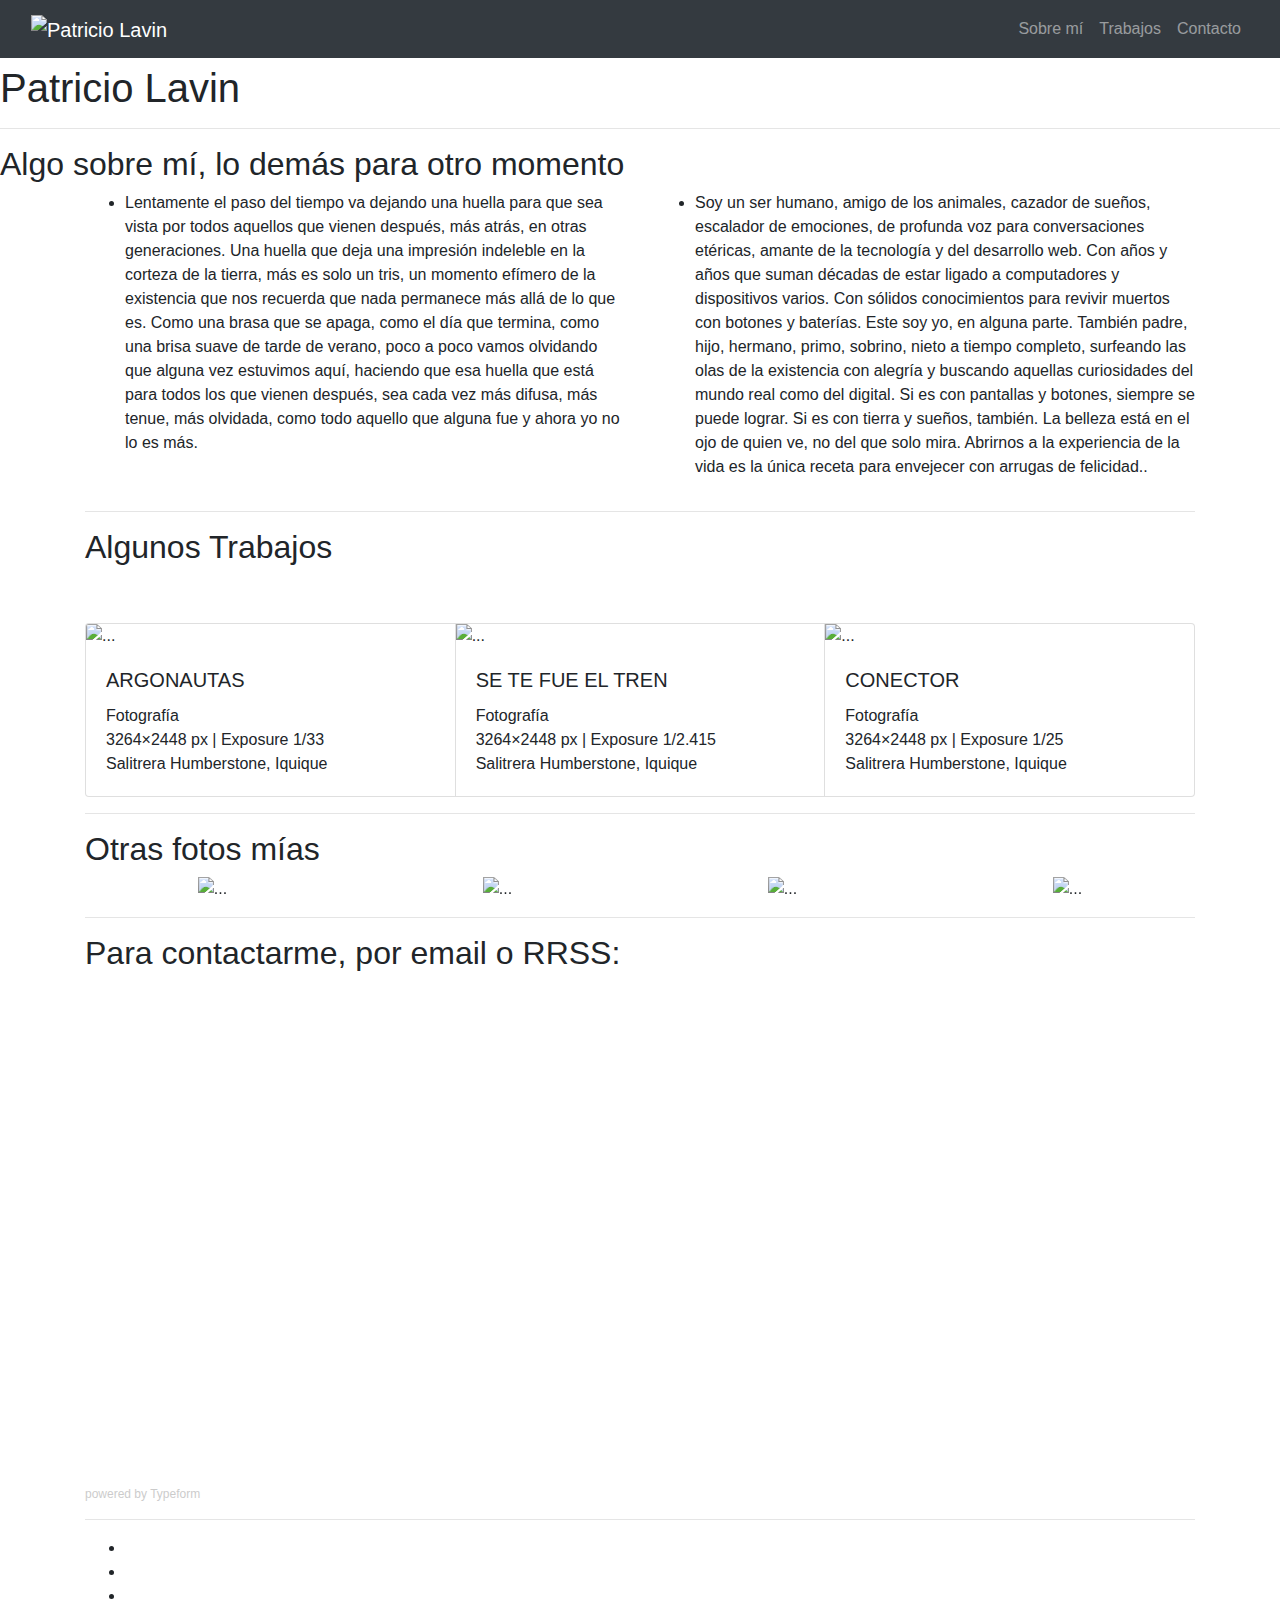
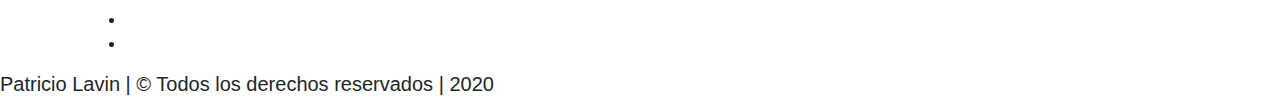
==== index.html @ ebdcbcbe "Versión #3.-" ====
<!DOCTYPE html>
<html lang="es" dir="ltr">

<head>
  <title>Mi Portafolio</title> <!-- nombre de la página -->
  <meta charset="UTF-8">
  <meta name="viewport" content="width=device-width, initial-scale=1.0">
  <meta http-equiv="X-UA-Compatible" content="ie=edge">
  <meta name="author" content="Patricio Lavin Pizarro"> <!-- autor de la página -->
  <meta name="description" content="Este es mi portafolio personal"> <!-- descripción del sitio -->
  <meta name="keywords" content="fotos, bio, biografia, trabajos, vida, portafolio, descripcion, experiencias, contacto"> <!-- palabras importantes -->
  <link rel="shortcut icon" type=”image/png” href="./assets/img/favicon.png"> <!-- icono de la página -->

  <!--CSS de Bootstrap 4.4.1-->
  <link href="https://stackpath.bootstrapcdn.com/bootstrap/4.4.1/css/bootstrap.min.css" rel="stylesheet" integrity="sha384-Vkoo8x4CGsO3+Hhxv8T/Q5PaXtkKtu6ug5TOeNV6gBiFeWPGFN9MuhOf23Q9Ifjh" crossorigin="anonymous">

  <!--Google Fonts-->
  <link href="https://fonts.googleapis.com/css?family=Oswald:200,300,400,500,600,700&display=swap&subset=latin-ext" rel="stylesheet">

  <!--Font Awesome-->
  <link rel="stylesheet" href="https://use.fontawesome.com/releases/v5.6.3/css/all.css" integrity="sha384-UHRtZLI+pbxtHCWp1t77Bi1L4ZtiqrqD80Kn4Z8NTSRyMA2Fd33n5dQ8lWUE00s/" crossorigin="anonymous">

  <!--Mi estilo-->
  <link rel="stylesheet" href="assets/css/style.css">




</head>

<body>

  <!-- LOADER -->
  <div id="preloader">
    <div class="loader">
      <span></span>
      <span></span>
      <span></span>
      <span></span>
    </div>
  </div><!-- end loader -->
  <!-- END LOADER -->



  <div id="myModal" class="modal fade">
    <div class="modal-dialog">
      <div class="modal-content">
        <div class="modal-header">
          <button type="button" class="close" data-dismiss="modal" aria-hidden="true">&times;</button>
          <h4 class="modal-title">Subscribe our Newsletter</h4>
        </div>
        <div class="modal-body">
          <p>Subscribe to our mailing list to get the latest updates straight in your inbox.</p>
          <form>
            <div class="form-group">
              <input type="text" class="form-control" placeholder="Name">
            </div>
            <div class="form-group">
              <input type="email" class="form-control" placeholder="Email Address">
            </div>
            <button type="submit" class="btn btn-primary">Subscribe</button>
          </form>
        </div>
      </div>
    </div>
  </div>




  <!-- Menú de navegación NavBar -->
  <nav class="navbar navbar-expand-lg navbar-dark bg-dark navbar fixed-top">
    <div class="container-fluid">
      <a class="navbar-brand" href="#"> <img src="./assets/img/logo.png" alt="Patricio Lavin"></a>

      <button class="navbar-toggler" type="button" data-toggle="collapse" data-target="#navbarNav" aria-controls="navbarNav" aria-expanded="false" aria-label="Toggle navigation">
        <span class="navbar-toggler-icon"></span>
      </button>

      <div class="collapse navbar-collapse" id="navbarNav">

        <ul class="navbar-nav ml-auto">
          <li class="nav-item">
            <a class="nav-link" href="#aboutme">Sobre mí<span class="sr-only">(current) </span></a>
          </li>
          <li class="nav-item">
            <a class="nav-link" href="#trabajos">Trabajos</a>
          </li>
          <li class="nav-item">
            <a class="nav-link" href="#rrss">Contacto</a>
          </li>
        </ul>
      </div>
    </div>
  </nav>

  <header class="container">
    <div>
      <h2></h2>
      <!-- <a href="#work" class="btn btn-outline-info btn-lg mr-4">Trabajos</a>
    <a href="#contact" class="btn btn-info btn-lg">Contacto</a> -->
    </div>
  </header>


  <div>
    <h1 class="nombre1">Yo soy</h1>
    <h1 class="nombre1">Patricio Lavin</h1>
    <hr class="linea1">
    <h2 id="aboutme">Algo sobre mí, lo demás para otro momento</h2>
  </div>

  <!-- Columnas de texto -->
  <!-- Columna 1 (izquierda)-->
  <section>
    <div class="container">
      <div class="row">
        <div class="col-md-6">
          <ul>
            <li class="columna1">Lentamente el paso del tiempo va dejando una huella para que sea vista por todos aquellos que vienen después, más atrás, en otras generaciones. Una huella que deja una impresión indeleble en la corteza de la tierra,
              más es solo un tris, un momento efímero de la existencia que nos recuerda que nada permanece más allá de lo que es.
              Como una brasa que se apaga, como el día que termina, como una brisa suave de tarde de verano, poco a poco vamos olvidando que alguna vez estuvimos aquí, haciendo que esa huella que está para todos los que vienen después, sea cada vez
              más difusa, más tenue, más olvidada, como todo aquello que alguna fue y ahora yo no lo es más.</li>
          </ul>
        </div>

        <!-- Columna 2  (derecha)-->
        <!-- <section class="columna2"> -->
        <div class="col-md-6">
          <ul>
            <li class="columna2">Soy un ser humano, amigo de los animales, cazador de sueños, escalador de emociones, de profunda voz para conversaciones etéricas, amante de la tecnología y del desarrollo web. Con años y años que suman décadas de
              estar ligado a computadores y dispositivos varios. Con sólidos conocimientos para revivir muertos con botones y baterías. Este soy yo, en alguna parte. También padre, hijo, hermano, primo, sobrino, nieto a tiempo completo, surfeando las
              olas de la existencia con alegría y buscando aquellas curiosidades del mundo real como del digital. Si es con pantallas y botones, siempre se puede lograr. Si es con tierra y sueños, también. La belleza está en el ojo de quien ve, no
              del que solo mira. Abrirnos a la experiencia de la vida es la única receta para envejecer con arrugas de felicidad..</li>
          </ul>
        </div>
      </div>
    </div>
  </section>

  <!-- Línea horizontal divisoria -->
  <div class="container">
    <hr class="linea2">
  </div>

  <!-- Sección de tarjetas (CARDs) -->
  <section class="container">
    <h2 id="trabajos">Algunos Trabajos</h2>

    <!-- Tarjeta 1 -->
    <div class="card-group flex-container">
      <div class="tarjeta1 card mt-5">
        <img src="./assets/img/card-1.jpg" class="card-img-top" alt="...">
        <div class="card-body">
          <h5 class="card-title">ARGONAUTAS</h5>
          <p class="card-text">Fotografía<br>3264×2448 px | Exposure 1/33<br>Salitrera Humberstone, Iquique</p>
        </div>
      </div>

      <!-- Tarjeta 2 -->
      <div class="card mt-5">
        <img src="./assets/img/card-2.jpg" class="card-img-top" alt="...">
        <div class="card-body">
          <h5 class="card-title">SE TE FUE EL TREN</h5>
          <p class="card-text">Fotografía<br>3264×2448 px | Exposure 1/2.415<br>Salitrera Humberstone, Iquique</p>
        </div>
      </div>

      <!-- Tarjeta 3 -->
      <div class="card mt-5">
        <img src="./assets/img/card-3.jpg" class="card-img-top" alt="...">
        <div class="card-body">
          <h5 class="card-title">CONECTOR</h5>
          <p class="card-text">Fotografía<br>3264×2448 px | Exposure 1/25<br>Salitrera Humberstone, Iquique</p>
        </div>
      </div>
    </div>
  </section>

  <!-- Línea horizontal divisoria -->
  <div class="container">
    <hr class="linea3">
  </div>



  <!-- Sección del carrusel de imágenes -->
  <div id="blogCarousel" class="container carousel slide" data-ride="carousel">
    <h2 class="otrasfotos">Otras fotos mías</h2>
    <ol class="carousel-indicators">
      <li data-target="#blogCarousel" data-slide-to="0" class="active avance"></li>
      <li data-target="#blogCarousel" data-slide-to="1" class="avance"></li>
    </ol>
    <div class="carousel-inner">
      <div class="carousel-item active text-center data-interval=2000">
        <div class="row">
          <div class="col-3">
            <img class="image-1" src="./assets/img/slider-1.jpg" class="d-block w-100" alt="...">
          </div>
          <div class="col-3">
            <img class="image-2" src="./assets/img/slider-2.jpg" class="d-block w-100" alt="...">
          </div>
          <div class="col-3">
            <img class="image-3" src="./assets/img/slider-3.jpg" class="d-block w-100" alt="...">
          </div>
          <div class="col-3">
            <img class="image-4" src="./assets/img/slider-4.jpg" class="d-block w-100" alt="...">
          </div>
        </div>
      </div>

      <div class="carousel-item text-center data-interval=2000">
        <div class="row">
          <div class="col-3">
            <img class="image-5" src="./assets/img/slider-5.jpg" class="d-block w-100" alt="...">
          </div>
          <div class="col-3">
            <img class="image-6" src="./assets/img/slider-6.jpg" class="d-block w-100" alt="...">
          </div>
          <div class="col-3">
            <img class="image-7" src="./assets/img/slider-7.jpg" class="d-block w-100" alt="...">
          </div>
          <div class="col-3">
            <img class="image-8" src="./assets/img/slider-8.jpg" class="d-block w-100" alt="...">
          </div>
        </div>
      </div>
    </div>
  </div>



  <!-- Línea horizontal divisoria -->
  <div class="container">
    <hr class="linea4">
  </div>


  <h2 id="contactar" class="container">Para contactarme, por email o RRSS:</h2>



  <!-- Formulario de contacto -->
  <form class="container" action="index.html" method="post">
    <div class="typeform-widget" data-url="https://patriciolavin.typeform.com/to/FBckfj" style="width: 100%; height: 500px;"></div>
    <script>
      (function() {
        var qs, js, q, s, d = document,
          gi = d.getElementById,
          ce = d.createElement,
          gt = d.getElementsByTagName,
          id = "typef_orm",
          b = "https://embed.typeform.com/";
        if (!gi.call(d, id)) {
          js = ce.call(d, "script");
          js.id = id;
          js.src = b + "embed.js";
          q = gt.call(d, "script")[0];
          q.parentNode.insertBefore(js, q)
        }
      })()
    </script>
    <div style="font-family: Sans-Serif;font-size: 12px;color: #999;opacity: 0.5; padding-top: 5px;"> powered by <a
        href="https://admin.typeform.com/signup?utm_campaign=FBckfj&utm_source=typeform.com-01DZ78QC0HEN74T3Q3MVK8GKJC-free&utm_medium=typeform&utm_content=typeform-embedded-poweredbytypeform&utm_term=EN" style="color: #999"
        target="_blank">Typeform</a> </div>
  </form>




  <!-- Línea horizontal divisoria -->
  <div class="container">
    <hr class="linea4">
  </div>


  <footer>

    <div class="container">
      <div id="rrss">
        <ul class="flex-item">
          <li><a href="https://www.facebook.com/sirikartar.patricio" target="_blank"><i class="fab fa-facebook-square fa-3x btn-secondary" aria-hidden="true" data-toggle="tooltip" data-placement="top" title="Facebook"></i></a></li>

          <li><a href="https://twitter.com/PLavinP" target="_blank"><i class="fab fa-twitter-square fa-3x btn-secondary" aria-hidden="true" data-toggle="tooltip" data-placement="top" title="Twitter"></i></a></li>

          <li><a href="https://www.linkedin.com/in/patriciolavin/" target="_blank"><i class="fab fa-linkedin fa-3x btn-secondary" aria-hidden="true" data-toggle="tooltip" data-placement="top" title="LinkedIn"></i></a></li>

          <li><a href="https://www.instagram.com/patriciolavin/" target="_blank"><i class="fab fa-instagram fa-3x btn-secondary" aria-hidden="true" data-toggle="tooltip" data-placement="top" title="Instagram"></i></a></li>

          <li><a href="https://www.youtube.com" target="_blank"><i class="fab fa-youtube-square fa-3x btn-secondary" aria-hidden="true" data-toggle="tooltip" data-placement="top" title="YouTube"></i></a></li>
        </ul>
      </div>
    </div>
    <h5>Patricio Lavin | © Todos los derechos reservados | 2020</h5>
  </footer>










  <!-- Llamado a los scripts -->

  <!--jQuery 3.3.1 sin slim-->
  <script src="https://code.jquery.com/jquery-3.3.1.min.js" integrity="sha256-FgpCb/KJQlLNfOu91ta32o/NMZxltwRo8QtmkMRdAu8=" crossorigin="anonymous"></script>

  <!--Popper JS 1.16.0-->
  <script src="https://cdn.jsdelivr.net/npm/popper.js@1.16.0/dist/umd/popper.min.js" integrity="sha384-Q6E9RHvbIyZFJoft+2mJbHaEWldlvI9IOYy5n3zV9zzTtmI3UksdQRVvoxMfooAo" crossorigin="anonymous"></script>

  <!--Bootstrap JS 4.4.1-->
  <script src="https://stackpath.bootstrapcdn.com/bootstrap/4.4.1/js/bootstrap.min.js" integrity="sha384-wfSDF2E50Y2D1uUdj0O3uMBJnjuUD4Ih7YwaYd1iqfktj0Uod8GCExl3Og8ifwB6" crossorigin="anonymous"></script>

<!-- <script>
    $(document).ready(function() {
      $("#myModal").modal('show');
    });
  </script> -->

  <!--Mi script-->
  <script src="assets/js/script.js"></script>



</body>

</html>
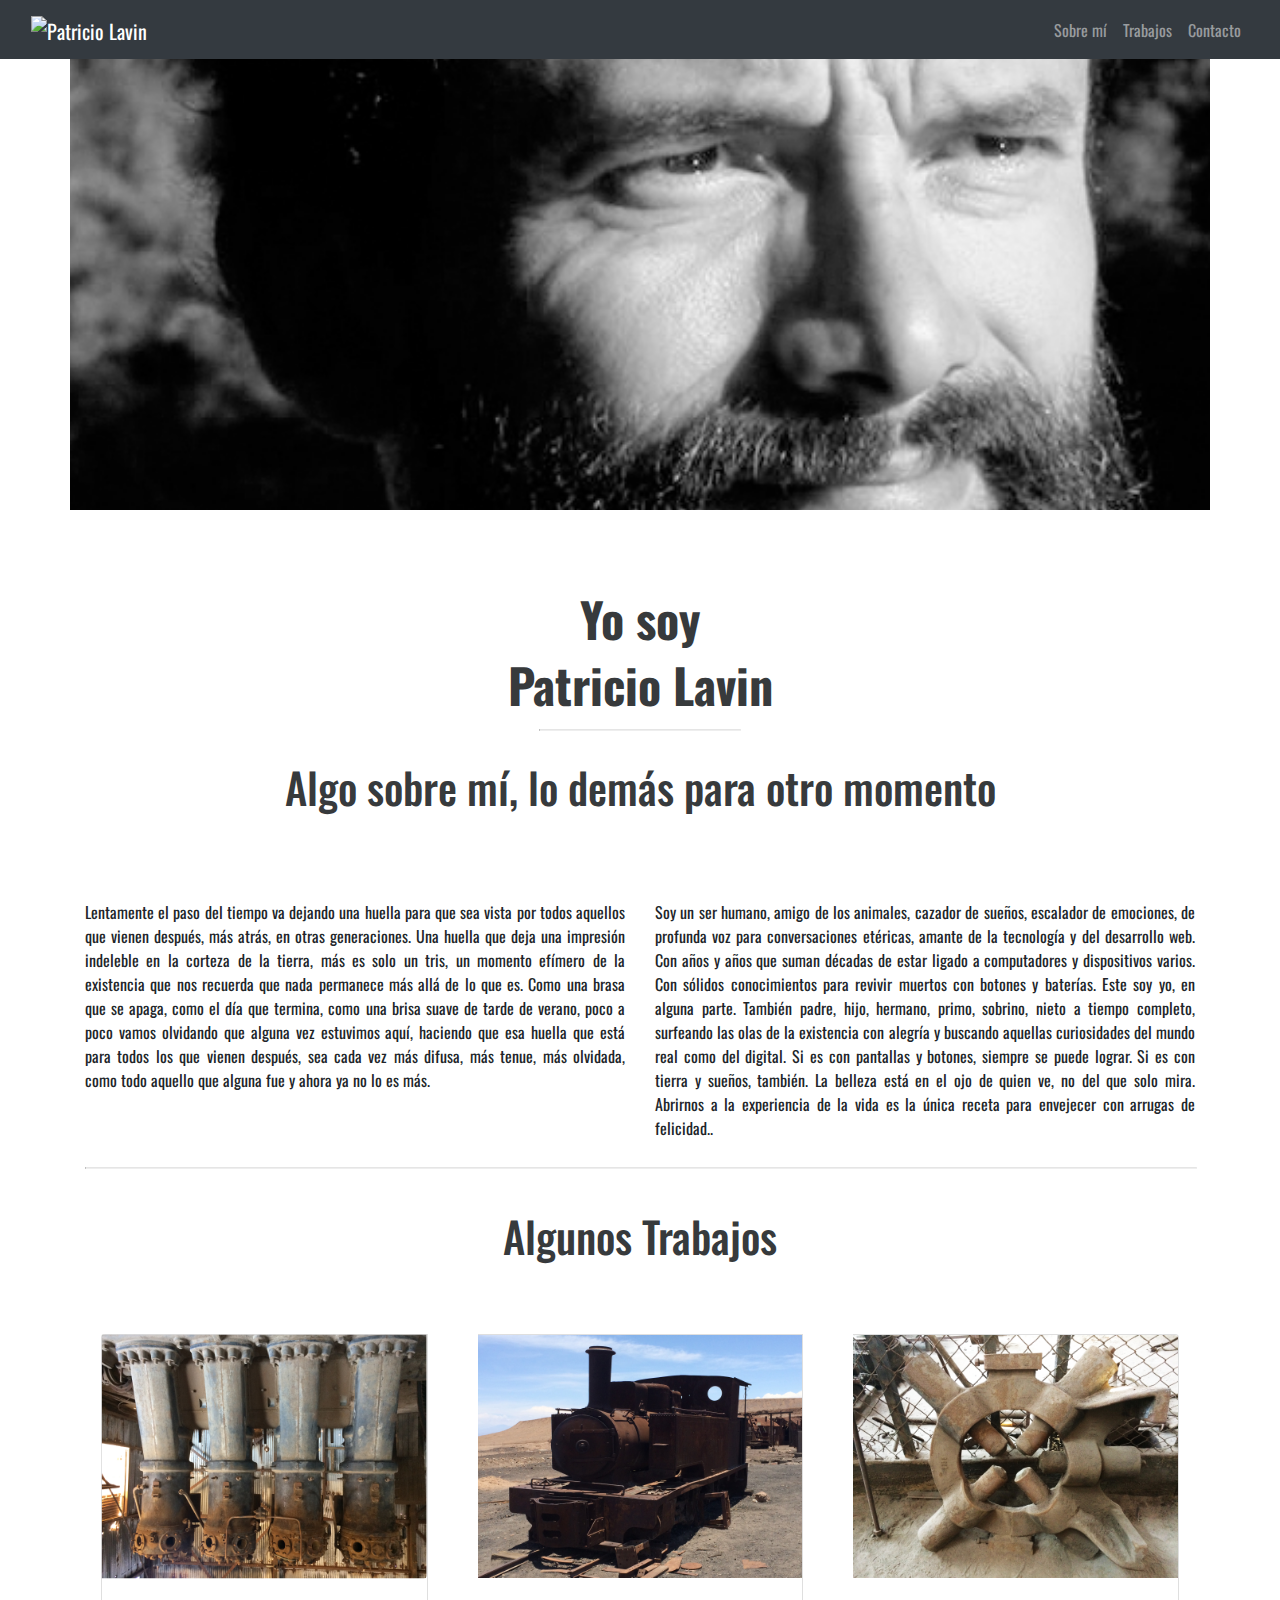
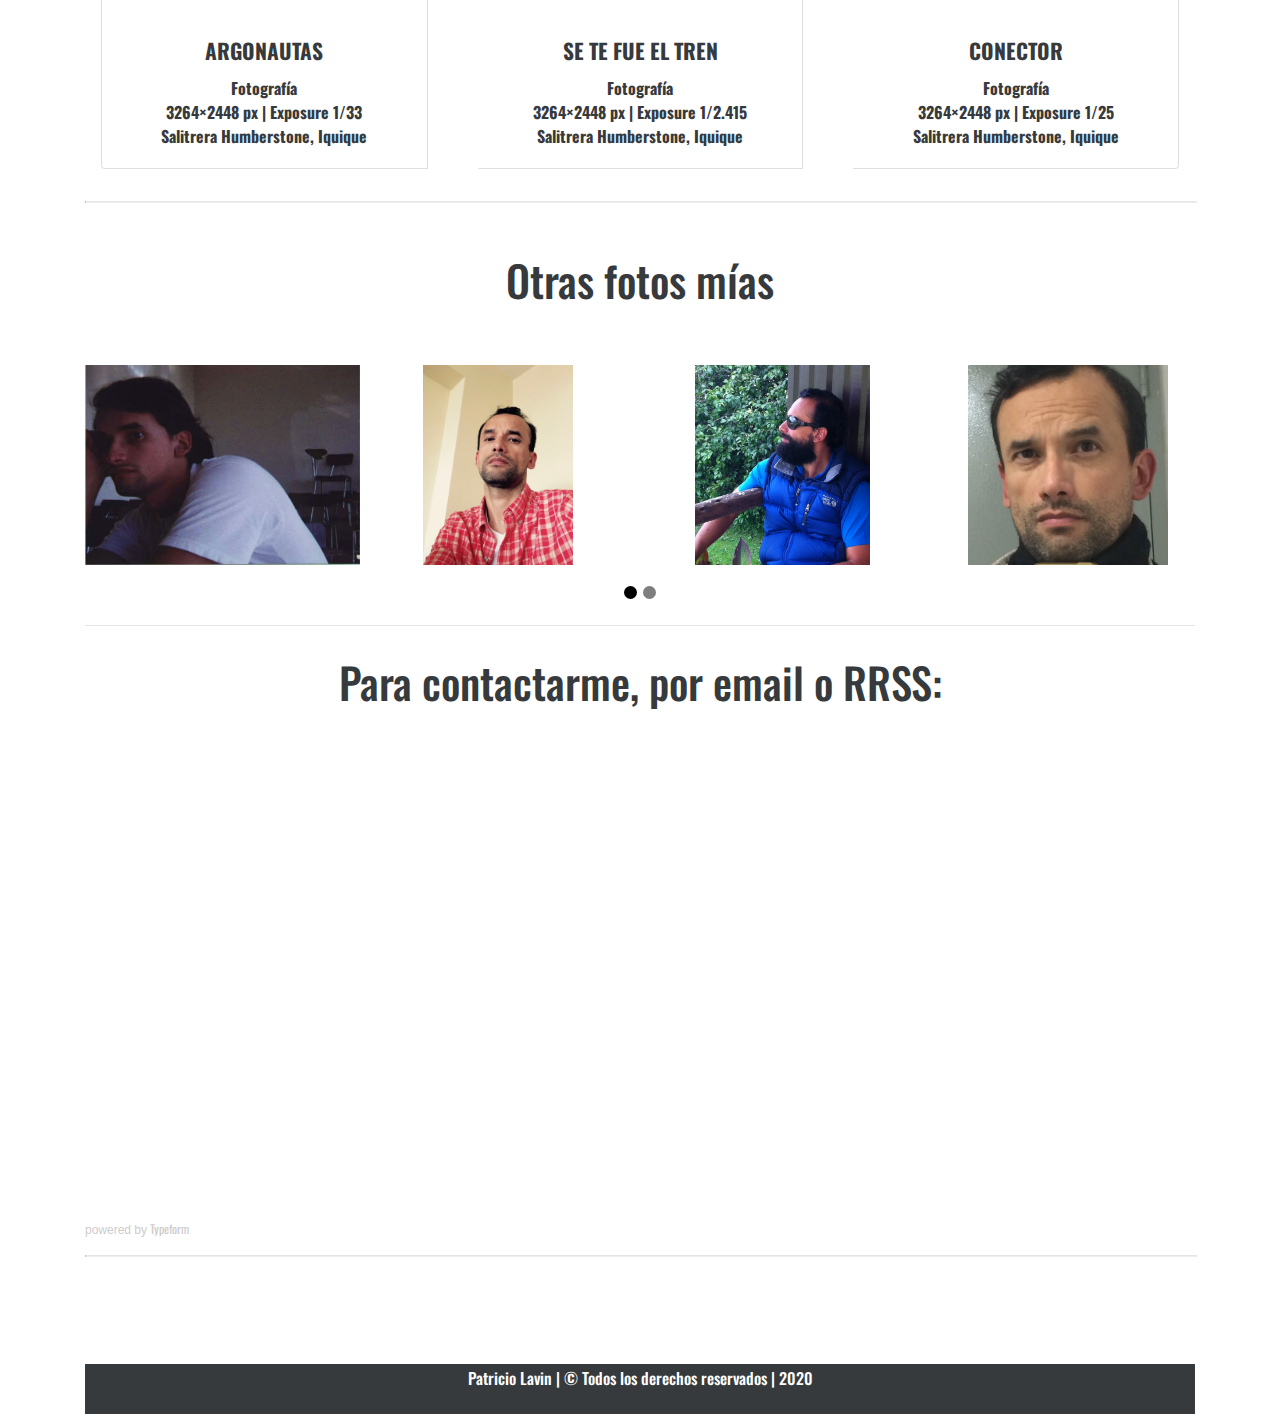
==== commit 38314b41: "Versión #5.-" ====
--- a/index.html
+++ b/index.html
@@ -21,25 +21,12 @@
   <link rel="stylesheet" href="https://use.fontawesome.com/releases/v5.6.3/css/all.css" integrity="sha384-UHRtZLI+pbxtHCWp1t77Bi1L4ZtiqrqD80Kn4Z8NTSRyMA2Fd33n5dQ8lWUE00s/" crossorigin="anonymous">
 
   <!--Mi estilo-->
-  <link rel="stylesheet" href="assets/css/style.css">
-
-
-
+  <link rel="stylesheet" href="./assets/css/style.css">
 
 </head>
 
 <body>
 
-  <!-- LOADER -->
-  <div id="preloader">
-    <div class="loader">
-      <span></span>
-      <span></span>
-      <span></span>
-      <span></span>
-    </div>
-  </div><!-- end loader -->
-  <!-- END LOADER -->
 
 
 
@@ -48,11 +35,11 @@
       <div class="modal-content">
         <div class="modal-header">
           <button type="button" class="close" data-dismiss="modal" aria-hidden="true">&times;</button>
-          <h4 class="modal-title">Subscribe our Newsletter</h4>
-        </div>
-        <div class="modal-body">
-          <p>Subscribe to our mailing list to get the latest updates straight in your inbox.</p>
-          <form>
+          <h4 class="modal-title">Bienvenid@ a mi página web</h4>
+        </div>
+        <!-- <div class="modal-body">
+          <p class="modal-title"></p> -->
+          <!-- <form>
             <div class="form-group">
               <input type="text" class="form-control" placeholder="Name">
             </div>
@@ -60,8 +47,8 @@
               <input type="email" class="form-control" placeholder="Email Address">
             </div>
             <button type="submit" class="btn btn-primary">Subscribe</button>
-          </form>
-        </div>
+          </form> -->
+        <!-- </div> -->
       </div>
     </div>
   </div>
@@ -88,7 +75,7 @@
             <a class="nav-link" href="#trabajos">Trabajos</a>
           </li>
           <li class="nav-item">
-            <a class="nav-link" href="#rrss">Contacto</a>
+            <a class="nav-link" href="#contacto">Contacto</a>
           </li>
         </ul>
       </div>
@@ -121,11 +108,11 @@
             <li class="columna1">Lentamente el paso del tiempo va dejando una huella para que sea vista por todos aquellos que vienen después, más atrás, en otras generaciones. Una huella que deja una impresión indeleble en la corteza de la tierra,
               más es solo un tris, un momento efímero de la existencia que nos recuerda que nada permanece más allá de lo que es.
               Como una brasa que se apaga, como el día que termina, como una brisa suave de tarde de verano, poco a poco vamos olvidando que alguna vez estuvimos aquí, haciendo que esa huella que está para todos los que vienen después, sea cada vez
-              más difusa, más tenue, más olvidada, como todo aquello que alguna fue y ahora yo no lo es más.</li>
+              más difusa, más tenue, más olvidada, como todo aquello que alguna fue y ahora ya no lo es más.</li>
           </ul>
         </div>
 
-        <!-- Columna 2  (derecha)-->
+        <!-- Columna 2 (derecha)-->
         <!-- <section class="columna2"> -->
         <div class="col-md-6">
           <ul>
@@ -233,11 +220,11 @@
 
   <!-- Línea horizontal divisoria -->
   <div class="container">
-    <hr class="linea4">
-  </div>
-
-
-  <h2 id="contactar" class="container">Para contactarme, por email o RRSS:</h2>
+    <hr class="linea">
+  </div>
+
+
+  <h2 id="contacto" class="container">Para contactarme, por email o RRSS:</h2>
 
 
 
@@ -280,21 +267,25 @@
     <div class="container">
       <div id="rrss">
         <ul class="flex-item">
-          <li><a href="https://www.facebook.com/sirikartar.patricio" target="_blank"><i class="fab fa-facebook-square fa-3x btn-secondary" aria-hidden="true" data-toggle="tooltip" data-placement="top" title="Facebook"></i></a></li>
+          <li><a href="https://www.facebook.com/sirikartar.patricio" target="_blank"><i class="fab fa-facebook-square fa-3x btn-secondary" aria-hidden="true" data-toggle="tooltip" data-placement="bottom" title="Facebook"></i></a></li>
 
           <li><a href="https://twitter.com/PLavinP" target="_blank"><i class="fab fa-twitter-square fa-3x btn-secondary" aria-hidden="true" data-toggle="tooltip" data-placement="top" title="Twitter"></i></a></li>
 
-          <li><a href="https://www.linkedin.com/in/patriciolavin/" target="_blank"><i class="fab fa-linkedin fa-3x btn-secondary" aria-hidden="true" data-toggle="tooltip" data-placement="top" title="LinkedIn"></i></a></li>
+          <li><a href="https://www.linkedin.com/in/patriciolavin/" target="_blank"><i class="fab fa-linkedin fa-3x btn-secondary" aria-hidden="true" data-toggle="tooltip" data-placement="bottom" title="LinkedIn"></i></a></li>
 
           <li><a href="https://www.instagram.com/patriciolavin/" target="_blank"><i class="fab fa-instagram fa-3x btn-secondary" aria-hidden="true" data-toggle="tooltip" data-placement="top" title="Instagram"></i></a></li>
 
-          <li><a href="https://www.youtube.com" target="_blank"><i class="fab fa-youtube-square fa-3x btn-secondary" aria-hidden="true" data-toggle="tooltip" data-placement="top" title="YouTube"></i></a></li>
+          <li><a href="https://www.youtube.com" target="_blank"><i class="fab fa-youtube-square fa-3x btn-secondary" aria-hidden="true" data-toggle="tooltip" data-placement="bottom" title="YouTube"></i></a></li>
         </ul>
       </div>
     </div>
-    <h5>Patricio Lavin | © Todos los derechos reservados | 2020</h5>
   </footer>
 
+
+<div class="container copyright">
+    <h6>Patricio Lavin | © Todos los derechos reservados | 2020</h6>
+
+</div>
 
 
 
@@ -315,11 +306,11 @@
   <!--Bootstrap JS 4.4.1-->
   <script src="https://stackpath.bootstrapcdn.com/bootstrap/4.4.1/js/bootstrap.min.js" integrity="sha384-wfSDF2E50Y2D1uUdj0O3uMBJnjuUD4Ih7YwaYd1iqfktj0Uod8GCExl3Og8ifwB6" crossorigin="anonymous"></script>
 
-<!-- <script>
+  <script>
     $(document).ready(function() {
       $("#myModal").modal('show');
     });
-  </script> -->
+  </script>
 
   <!--Mi script-->
   <script src="assets/js/script.js"></script>
--- a/assets/css/style.css
+++ b/assets/css/style.css
@@ -0,0 +1,259 @@
+ * {
+   margin: 0;
+   border: 0;
+   padding: 0;
+   font-family: 'Oswald', sans-serif;
+   scroll-behavior: smooth;
+ }
+
+ header {
+   background-image: url('../img/profile1.jpg');
+   background-repeat: no-repeat;
+   background-size: cover;
+   background-position: right;
+   margin-bottom: 5rem;
+   height: 30rem;
+ }
+
+ button.close {
+   background: #d73e4d;
+   background: rgba(215, 62, 77, 0.75);
+   border: 0 none !important;
+   color: black;
+   display: inline-block;
+   float: right;
+   font-size: 34px;
+   height: 120px;
+   line-height: 2;
+   margin: 0px 1px;
+   opacity: 1;
+   text-align: center;
+   text-shadow: none;
+   -webkit-transition: background 0.2s ease-in-out;
+   transition: background 0.2s ease-in-out;
+   vertical-align: middle;
+   width: 50px;
+ }
+
+ .modal-title {
+   text-align: center;
+   margin-left: 20px;
+ }
+
+ .linea1 {
+   display: block;
+   width: 200px;
+   margin-top: 1em;
+   margin-bottom: 0.4em;
+   margin-left: auto;
+   margin-right: auto;
+   border-style: inset;
+   border-width: 1px;
+ }
+
+ .linea2 {
+   display: inline-block;
+   width: 1110px;
+   margin-top: 0.4em;
+   margin-bottom: 0.4em;
+   margin-left: auto;
+   margin-right: auto;
+   border-style: inset;
+   border-width: 1px;
+   text-align: center;
+ }
+
+ .linea3 {
+   display: inline-block;
+   width: 1110px;
+   margin-top: 1em;
+   margin-bottom: 1em;
+   margin-left: auto;
+   margin-right: auto;
+   border-style: inset;
+   border-width: 1px;
+ }
+
+ .linea4 {
+   display: inline-block;
+   width: 1110px;
+   margin-top: 1em;
+   margin-bottom: 1em;
+   margin-left: auto;
+   margin-right: auto;
+   border-style: inset;
+   border-width: 1px;
+ }
+
+ h1 {
+   display: block;
+   text-align: center;
+   /* margin: 50px 0px 100px 0; */
+   color: black;
+   font-size: 36pt;
+   font-weight: 700;
+   color: #373A3C;
+ }
+
+ h2 {
+   display: block;
+   text-align: center;
+   /* margin: 50px 0px 100px 0; */
+   color: black;
+   font-size: 32pt;
+   font-weight: 500;
+   color: #373A3C;
+   margin-top: 30px;
+ }
+
+ h5 {
+   display: block;
+   text-align: center;
+   /* margin: 50px 0px 100px 0; */
+   color: black;
+   font-size: 12pt;
+   font-weight: 500;
+   color: ##373A3C;
+   margin-top: 40px;
+ }
+
+ h6 {
+   display: block;
+   text-align: center;
+   font-size: 12pt;
+   font-weight: 500;
+   color: #FFFFFF;
+   margin-top: 40px;
+   background-color: #373A3C;
+   height: 50px;
+   padding-top: 5px;
+ }
+
+ .tarjeta1 img {
+   transform: rotate(180deg);
+ }
+
+ .card-group {
+   padding: 1rem;
+   grid-column-gap: 50px;
+   border: 2px black;
+   margin-left: auto;
+   margin-right: auto;
+ }
+
+ .card-title {
+   font-size: 16pt;
+   font-weight: 700;
+   text-align: center;
+   color: #373A3C;
+   margin-left: 0;
+   margin-right: 0;
+   text-align: center;
+ }
+
+ .card-text {
+   font-size: 12pt;
+   font-weight: 700;
+   text-align: center;
+   color: #373A3C;
+ }
+
+ div div div ul li {
+   margin-top: 80px;
+   text-align: justify;
+   margin-left: auto;
+   margin-right: auto;
+   list-style: none;
+ }
+
+ /* Oculta el carrusel de imágenes y cambia el width de las líneas cuando se ve en mobile devises */
+ @media only screen and (max-width: 576px) {
+   #blogCarousel {
+     display: none;
+   }
+
+   .linea4 {
+     display: none;
+   }
+
+   .linea2 {
+     width: 300px;
+   }
+
+   .linea3 {
+     width: 300px;
+   }
+
+   .linea4 {
+     width: 300px;
+   }
+ }
+
+ /* Atributos del carrusel de imágenes */
+ #blogCarousel {
+   column-gap: 10px;
+   margin-bottom: 60px;
+ }
+
+ .carousel-indicators li {
+   border: 0;
+   border-radius: 50%;
+   width: 13px;
+   height: 13px;
+   background-color: black;
+ }
+
+ .carousel-indicators {
+   margin-bottom: -3%;
+ }
+
+ .carousel-item img {
+   height: 200px;
+   width: auto;
+ }
+
+ /* Invierte las imágenes de las tarjetas para ser visualizadas correctamente */
+ div .image-5 {
+   transform: rotate(180deg);
+ }
+
+ div .image-6 {
+   transform: rotate(90deg);
+ }
+
+ div .image-7 {
+   transform: rotate(90deg);
+ }
+
+ div .image-8 {
+   transform: rotate(90deg);
+ }
+
+ .otrasfotos {
+   margin-bottom: 60px;
+ }
+
+ #rrss {
+   display: flex;
+   justify-content: center;
+ }
+
+ #rrss .flex-item {
+   display: flex;
+   flex-direction: row;
+   width: 90%;
+   height: 30%;
+   justify-content: space-around;
+   list-style: none;
+   margin-top: 20px;
+ }
+
+ .flex-item li i {
+   color: #373A3C;
+   margin-bottom: 1rem;
+ }
+
+ .copyright {
+   text-align: center;
+   padding-top: 10px;
+ }
